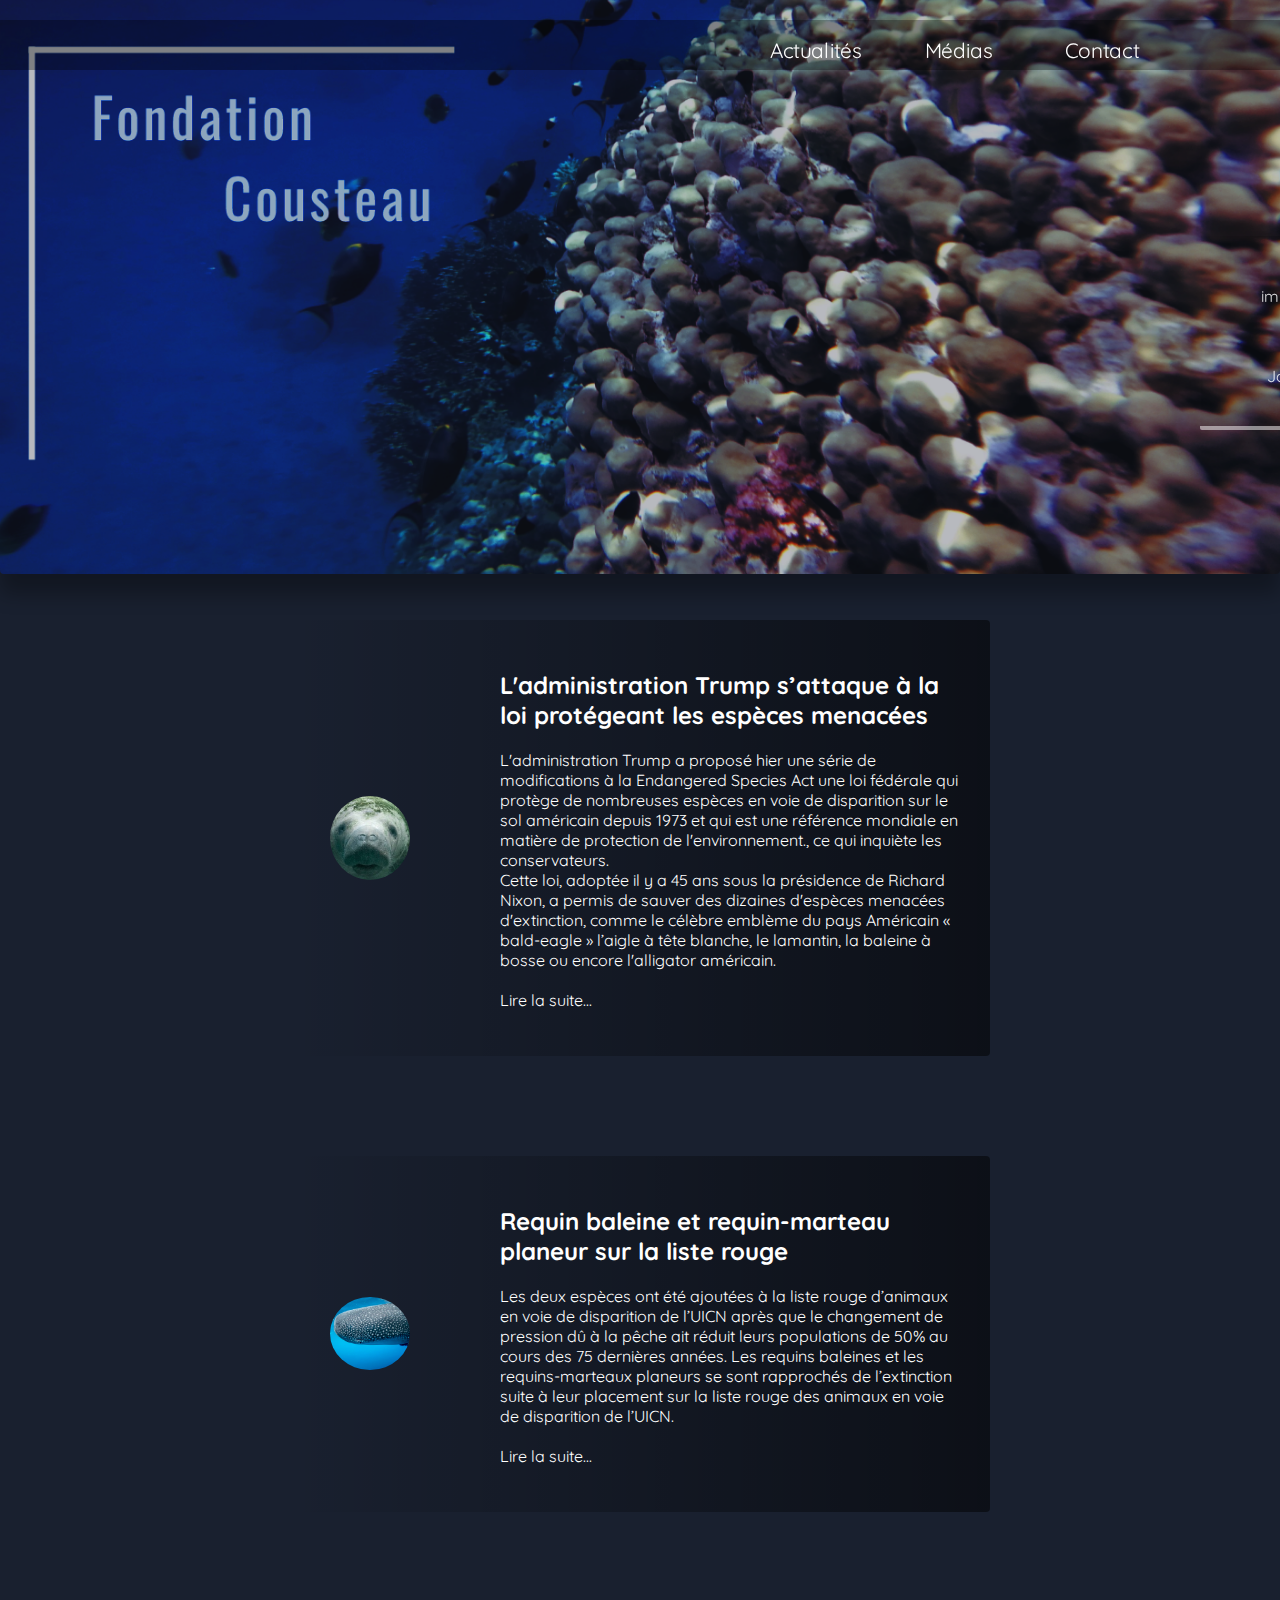
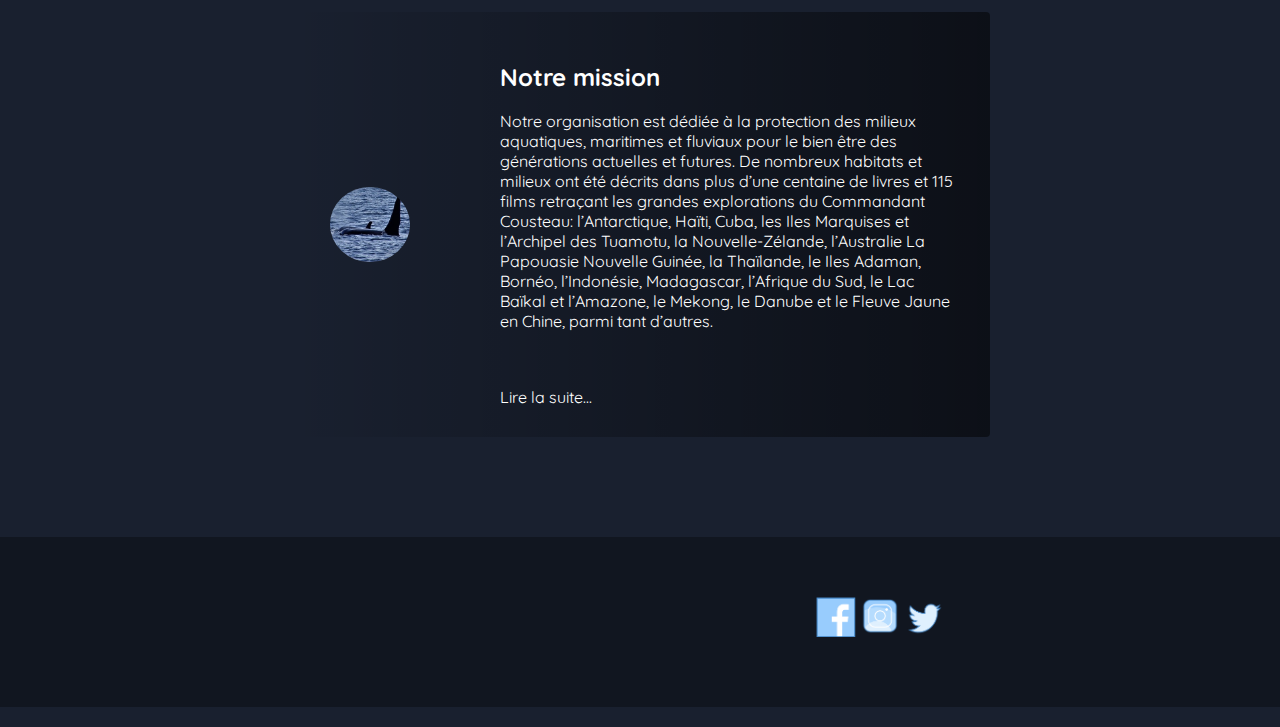
==== index.html @ b12a354f "test" ====
<!DOCTYPE html>
<html>
<head>
    <meta charset="utf-8" />
    <meta http-equiv="X-UA-Compatible" content="IE=edge">
    <title>Fondation Cousteau</title>
    <meta name="viewport" content="width=device-width, initial-scale=1">
    <link rel="stylesheet" type="text/css" media="screen" href="style.css" />
    <script src="main.js"></script>
    <link href="https://fonts.googleapis.com/css?family=Quicksand" rel="stylesheet">
</head>

<body>
        <header>
                <img src="image\header1.png" alt="header" title="Header" class="imghead">
                
            </header> 

<section class="all"> 
   
        <nav>
                <ul>
                    <li><a href="#article">Actualités</a></li>
                    <li><a href="#media">Médias</a></li>
                    <li><a href="#contact">Contact</a></li>
                </ul>
            </nav>    
            
    <div class="citation">
        <a href="https://www.cousteau.org/" type="_blank">
            <blockquote>
                "Les missions impossibles sont les seules qui réussissent"
                 <br> 
                <br>
                Jacques Cousteau
            </blockquote>  
        </a>
       
    </div>
           
        <section id="article">
            <div class="article"><img src="image/test.png" class="imgart" alt="lamentin" title="L'administration trump s'attaque aux espèces protégées">
                <div class="text"><h2>L'administration Trump s’attaque à la loi protégeant les espèces menacées</h2>
                     <p>L'administration Trump a proposé hier une série de modifications à la Endangered Species Act une loi fédérale qui protège de nombreuses espèces en voie de disparition sur le sol américain depuis 1973 et qui est une référence mondiale en matière de protection de l'environnement., ce qui inquiète les conservateurs.
                    <br>
                     Cette loi, adoptée il y a 45 ans sous la présidence de Richard Nixon, a permis de sauver des dizaines d'espèces menacées d'extinction, comme le célèbre emblème du pays Américain « bald-eagle »  l’aigle à tête blanche, le lamantin, la baleine à bosse ou encore l'alligator américain.
                    <br>
                    <br>
                    <a href="https://www.cousteau.org/l-administration-trump-s---attaque-a-la-loi-protegeant-les-especes-menacees_cd2_225.html" target="_blank">Lire la suite...</a>
                    </p>
                </div>
            </div>
            <div class="article"><img src="image/ss-1.jpg" class="imgart" alt="requin" title="Les requins baleines menacés d'extinction">
                <div class="text">
                    <h2>Requin baleine et requin-marteau planeur sur la liste rouge</h2>

                    <p>Les deux espèces ont été ajoutées à la liste rouge d’animaux en voie de disparition de l’UICN après que le changement de pression dû à la pêche ait réduit leurs populations de 50% au cours des 75 dernières années.
                
                    Les requins baleines et les requins-marteaux planeurs se sont rapprochés de l’extinction suite à leur placement sur la liste rouge des animaux en voie de disparition de l’UICN.
                <br>
                <br>
                <a href="https://www.cousteau.org/requin-baleine-et-requin-marteau-planeur-sur-la-liste-rouge_cd2_95.html" target="_blank">Lire la suite...</a>   
                 </p>
                </div>
                </div>
            <div class="article"><img src="image/test3.png" class="imgart" alt="who" title="Notre mission" >
            <div class="text">
                <h2>Notre mission</h2>
                <p>Notre organisation est dédiée à la protection des milieux aquatiques, maritimes et fluviaux pour le bien être des générations actuelles et futures. De nombreux habitats et milieux ont été décrits dans plus d’une centaine de livres et 115 films retraçant les grandes explorations du Commandant Cousteau: l’Antarctique, Haïti, Cuba, les Iles Marquises et l’Archipel des Tuamotu, la Nouvelle-Zélande, l’Australie La Papouasie Nouvelle Guinée, la Thaïlande, le Iles Adaman, Bornéo, l’Indonésie, Madagascar, l’Afrique du Sud, le Lac Baïkal et l’Amazone, le Mekong, le Danube et le Fleuve Jaune en Chine, parmi tant d’autres.</p>
                <br>
                <br>
                <a href="https://www.cousteau.org/notre-mission.php" target="_blank">Lire la suite...</a>
            </div>
        </section>
        
</section>
<footer>
        <div id="media">
                <iframe width="560" height="315" src="https://www.youtube.com/embed/uQITWbAaDx0" frameborder="0" allow="autoplay; encrypted-media" allowfullscreen></iframe>
                <div id="contact">
                        <a href="https://www.facebook.com/CousteauGlobal" target="_blank"><img src="image/iconeface.png" alt="facebook" title="Facebook"></a>
                        <a href="https://www.instagram.com/cousteaudivers/?hl=fr" target="_blank"><img src="image/insta.png" alt="insta" title="Instagram"></a>
                        <a href="https://twitter.com/CousteauTCS" target="_blank"><img src="image/tweeter.png" alt="tweeter" title="Tweeter"></a>
                    </div>    
        </div>  

       
</footer>

</body>
</html>
---- style.css ----
body {
    background-color: #19202f;
    max-width: 100%;
    height: auto;
    font-family: 'Quicksand', sans-serif;
        margin: 0 auto;
    display: flex;
    justify-content: center;
    flex-direction: column;
}
.all {

margin: 0 auto;
width: 100%;
position: relative;

}

nav {
    position: fixed;
    background-color: #0000004d;
    padding-top: 20px;
    padding-right: 100%;
    padding-left: 800px;
    padding-bottom: 10px;
    color: white;
    
}

ul, li {
    list-style-type: none;
    color: rgba(255, 255, 255, 0.918);
    display: flex;
    justify-content: center;
    margin: 0 auto;
    padding-left: 80px;
    transition: transform .7s;
    width: 30px;
    height: 20px;
}
ul, li:hover {
    transform: scale(1.3);
}
header {
    
    display: flex;
    flex-direction: column;
    justify-content: center;
    align-items: center;
    margin: 0 auto;
    padding-bottom: 20px;
   
}
.citation {
    padding-top: 200px;
    padding-left: 500px;
}
blockquote {
    text-align: center;
    color: rgba(255, 255, 255, 0.849);
    border-right: 4px solid rgba(255, 255, 255, 0.507);
    border-bottom: 4px solid rgba(255, 255, 255, 0.507);
    padding: 60px;
    padding-top: 30px;
    background-image: linear-gradient(to right, rgba(14, 14, 14, 0), rgba(0, 0, 0, 0.50));
    position: fixed;
    width: 150px;
    height: 100px;
    transition: transform .7s;
    margin-left: 700px;
    border-top-left-radius: 1px;
    border-bottom-left-radius: 2px;
    border-top-right-radius: 2px;
    
    
}

blockquote:hover {
    transform: scale(1.3);
}

}
a {
    color: rgba(255, 255, 255, 0.521);
    text-decoration: none;
    
    
}
a:hover {
    background-color: rgba(7, 7, 70, 0.055);
    color: white;
    
}
a:visited {
    color: whitesmoke;
}
a:-webkit-any-link {
    color: white;
    cursor: pointer;
    text-decoration: none;
}
.imghead {
   
    width: 100%;
    height: auto;
    border-radius: 4px 4px 4px 4px;
    position: absolute;
    padding-top: 400px;
    
    box-shadow: 0 20px 20px rgba(0, 0, 0, 0.3);


}
.article {
    background-image: linear-gradient(to right, rgba(14, 14, 14, 0), rgba(0, 0, 0, 0.51));
    border-radius: 4px;
    color: white;
    padding: 30px;
    margin-bottom: 50px;
    margin-top: 50px;
    width: 50%;
    display: flex;
    justify-content: center;
    align-items: center;
    
}
#article {
    display: flex;
    flex-direction: column;
    justify-content: center;
    align-items: center;
    margin: 0 auto;
    width: 100%;
    margin-top: 350px;
    }

    
   .imgart {
        border-radius: 100%;
        width: 80px;
        height: auto;
        margin: 10px;
        margin-right: 90px;
        transition: transform .7s;
    }
    .imgart:hover{
        transform: scale(1.5);
    }
    .text {
        transition: transform .7s;
    }
    .text:hover{
        transform: scale(1.1);
        
    }
    #media {
        margin-top: 50px;
        background-color: rgba(0, 0, 0, 0.315);
        width: 100%;
        display: flex;
        flex-direction: row;
        justify-content: center;
        }
    iframe {
        width: 380px;
        height: auto;
        padding: 10px;
    }
    #contact {
        margin-top: 60px;
        margin-left: 80px;
        
    }
    img {
        width: 40px;
    }
    footer {
        margin-bottom: 20px;
    }
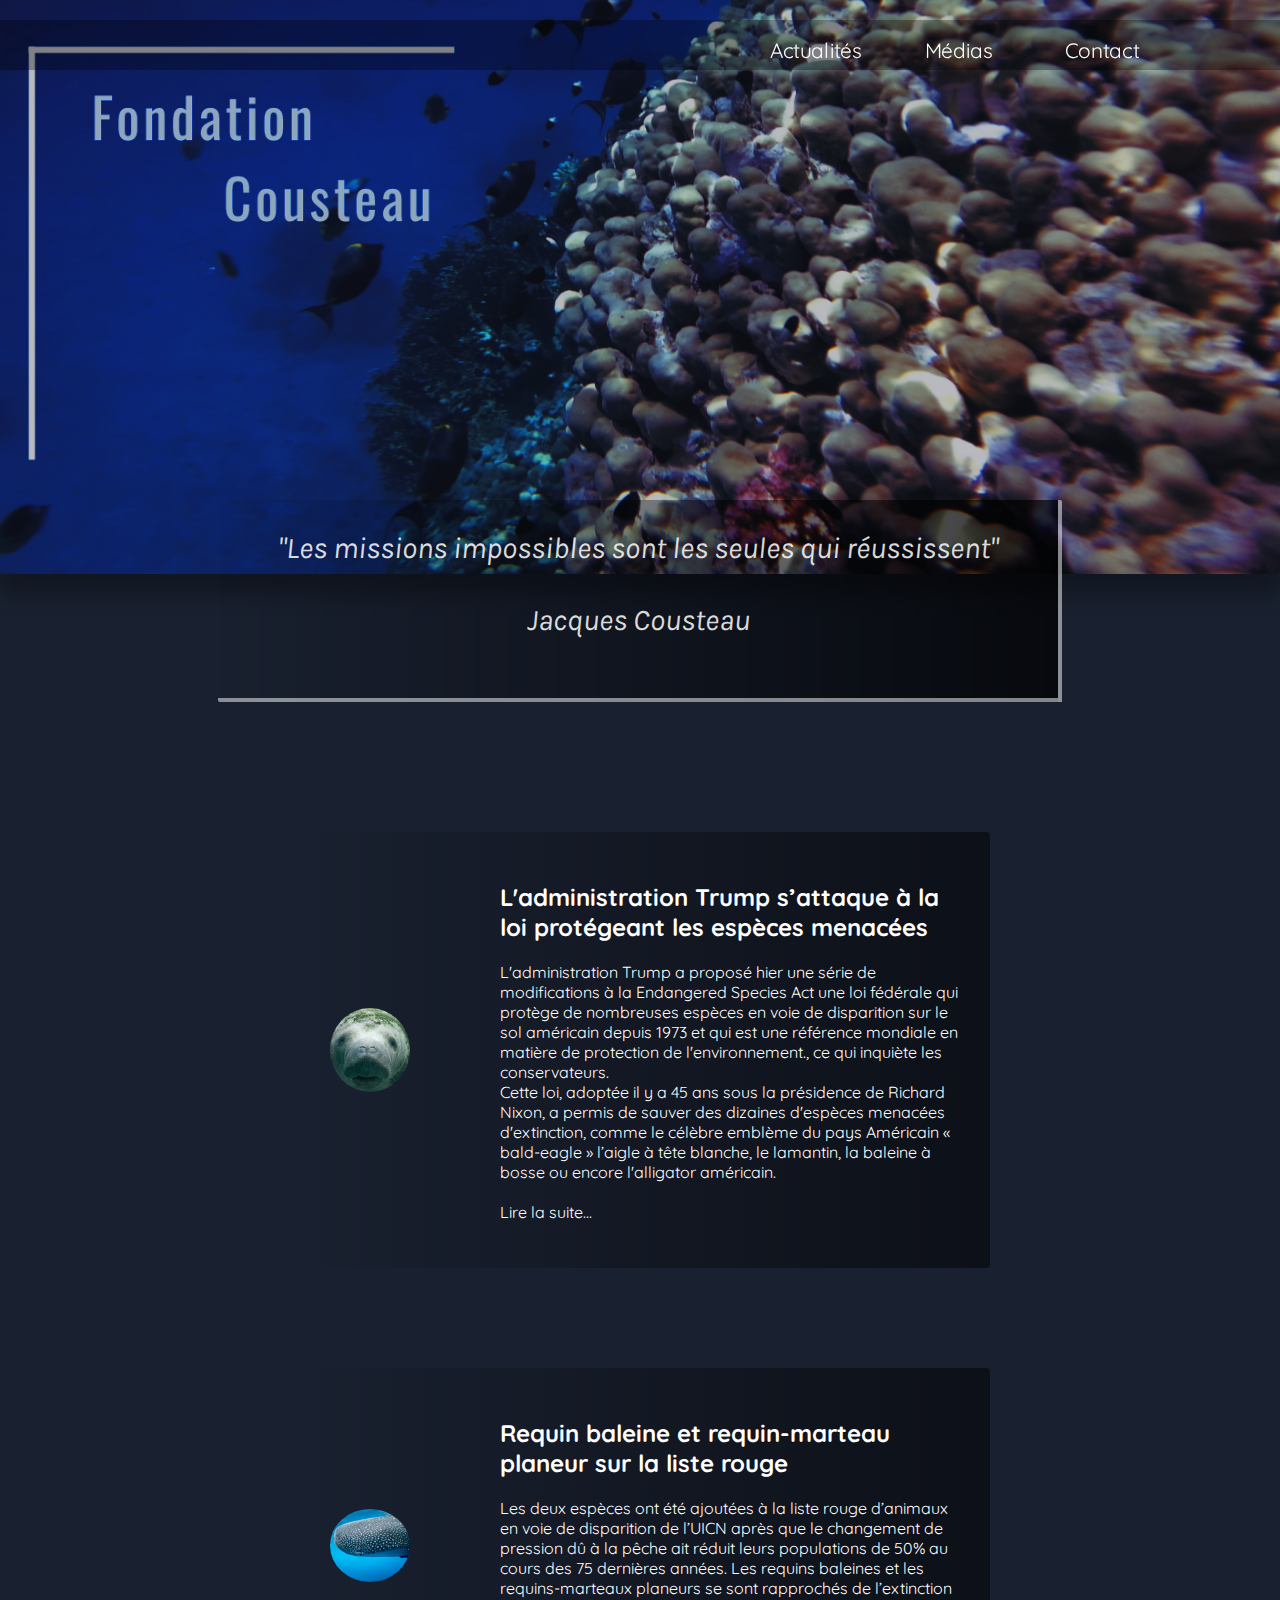
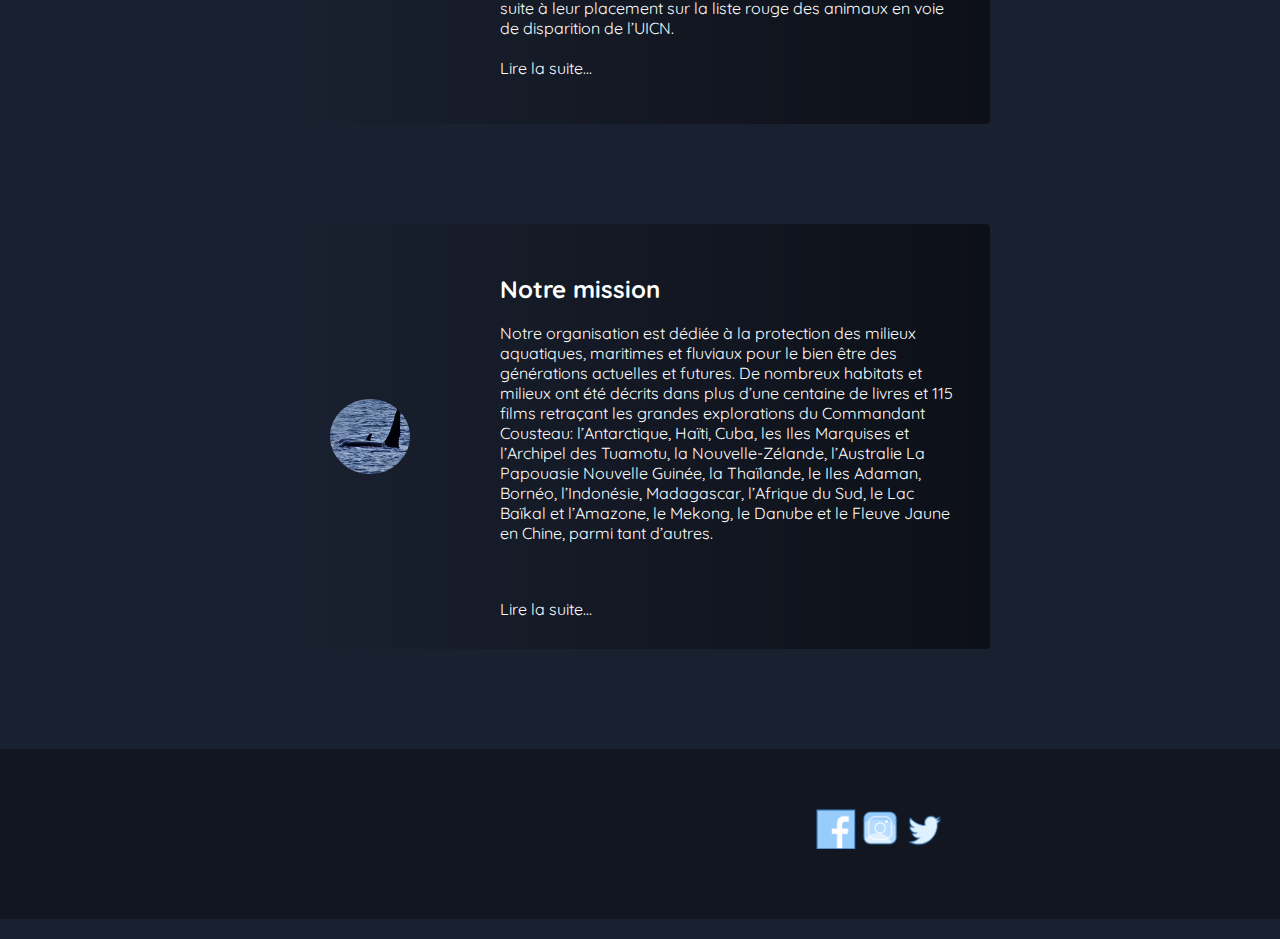
==== commit 41838a43: "adaptation citation" ====
--- a/index.html
+++ b/index.html
@@ -8,6 +8,7 @@
     <link rel="stylesheet" type="text/css" media="screen" href="style.css" />
     <script src="main.js"></script>
     <link href="https://fonts.googleapis.com/css?family=Quicksand" rel="stylesheet">
+    <link href="https://fonts.googleapis.com/css?family=Karla" rel="stylesheet">
 </head>
 
 <body>
@@ -29,10 +30,11 @@
     <div class="citation">
         <a href="https://www.cousteau.org/" type="_blank">
             <blockquote>
-                "Les missions impossibles sont les seules qui réussissent"
+                <em>"Les missions impossibles sont les seules qui réussissent"
                  <br> 
                 <br>
                 Jacques Cousteau
+                </em>
             </blockquote>  
         </a>
        
--- a/style.css
+++ b/style.css
@@ -52,8 +52,12 @@
    
 }
 .citation {
-    padding-top: 200px;
-    padding-left: 500px;
+    display: flex;
+    margin: 0 auto;
+    flex-direction: column;
+    justify-content: center;
+    align-items: center;
+    margin-top: 450px;
 }
 blockquote {
     text-align: center;
@@ -62,21 +66,18 @@
     border-bottom: 4px solid rgba(255, 255, 255, 0.507);
     padding: 60px;
     padding-top: 30px;
-    background-image: linear-gradient(to right, rgba(14, 14, 14, 0), rgba(0, 0, 0, 0.50));
-    position: fixed;
-    width: 150px;
-    height: 100px;
+    background-image: linear-gradient(to right, rgba(14, 14, 14, 0), rgba(0, 0, 0, 0.70));
     transition: transform .7s;
-    margin-left: 700px;
     border-top-left-radius: 1px;
     border-bottom-left-radius: 2px;
     border-top-right-radius: 2px;
-    
+    font-family: 'Karla', sans-serif;
+    font-size: 30px;
     
 }
 
 blockquote:hover {
-    transform: scale(1.3);
+    transform: scale(1.1);
 }
 
 }
@@ -131,7 +132,7 @@
     align-items: center;
     margin: 0 auto;
     width: 100%;
-    margin-top: 350px;
+    margin-top: 50px;
     }
 
     
